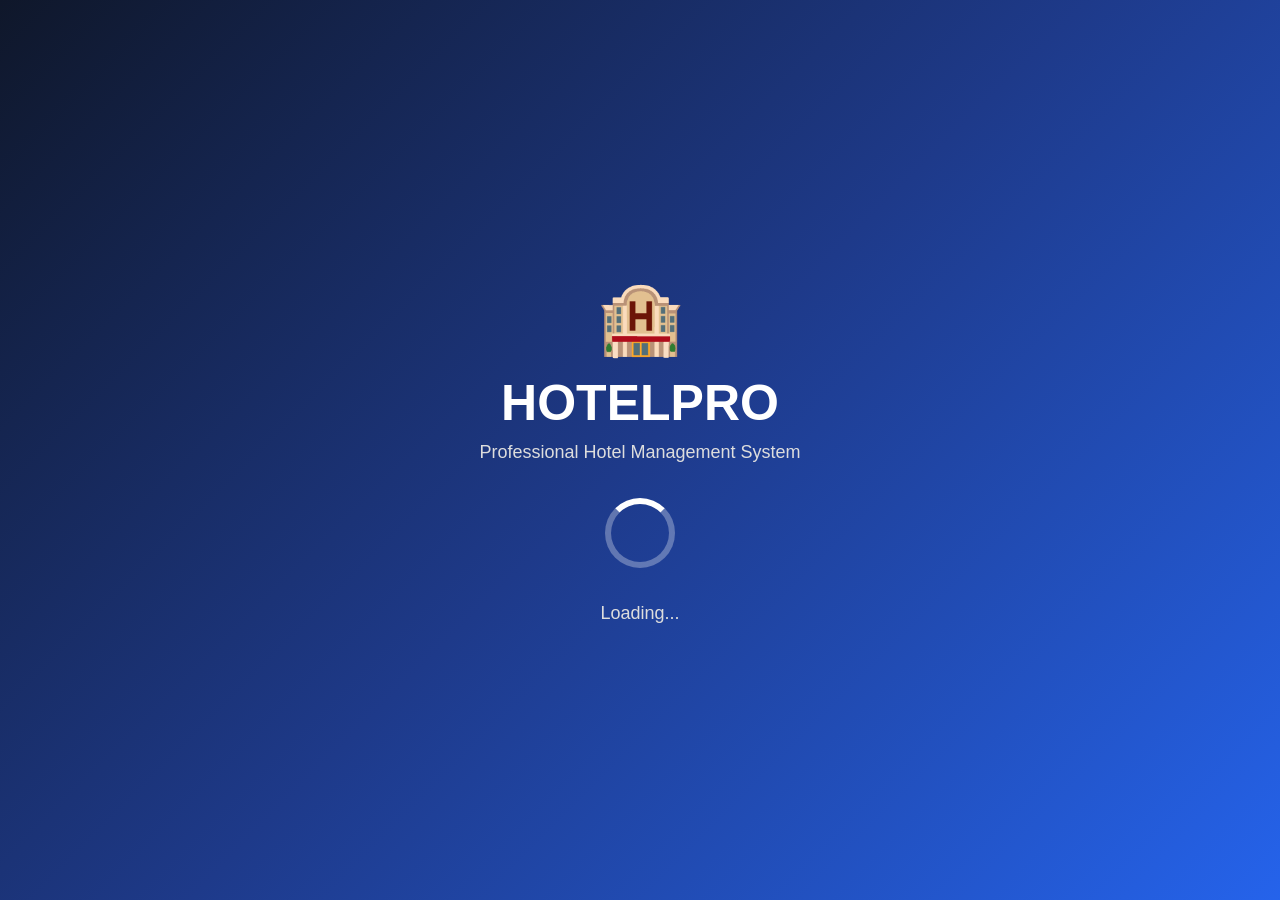
==== Index.html @ 007dcf88 "Create Index.html" ====
<!DOCTYPE html>
<html lang="en">
<head>
<meta charset="UTF-8">
<meta name="viewport" content="width=device-width, initial-scale=1.0">

<title>HOTELPRO | Hotel Management System</title>

<style>
*{
    margin:0;
    padding:0;
    box-sizing:border-box;
    font-family:Arial,Helvetica,sans-serif;
}

body{
    display:flex;
    justify-content:center;
    align-items:center;
    height:100vh;
    background:linear-gradient(135deg,#0f172a,#1e3a8a,#2563eb);
    color:#fff;
    overflow:hidden;
}

.container{
    text-align:center;
    animation:fadeIn 1.2s ease;
}

.logo{
    font-size:70px;
}

h1{
    font-size:50px;
    margin-top:15px;
}

p{
    margin-top:10px;
    font-size:18px;
    color:#ddd;
}

.loader{
    margin:35px auto;
    width:70px;
    height:70px;
    border:6px solid rgba(255,255,255,.3);
    border-top:6px solid #fff;
    border-radius:50%;
    animation:spin 1s linear infinite;
}

@keyframes spin{
    100%{transform:rotate(360deg);}
}

@keyframes fadeIn{
    from{
        opacity:0;
        transform:translateY(30px);
    }
    to{
        opacity:1;
        transform:translateY(0);
    }
}
</style>

<script>
setTimeout(function(){
    window.location.href="login.html";
},3000);
</script>

</head>
<body>

<div class="container">

<div class="logo">🏨</div>

<h1>HOTELPRO</h1>

<p>Professional Hotel Management System</p>

<div class="loader"></div>

<p>Loading...</p>

</div>

</body>
</html>
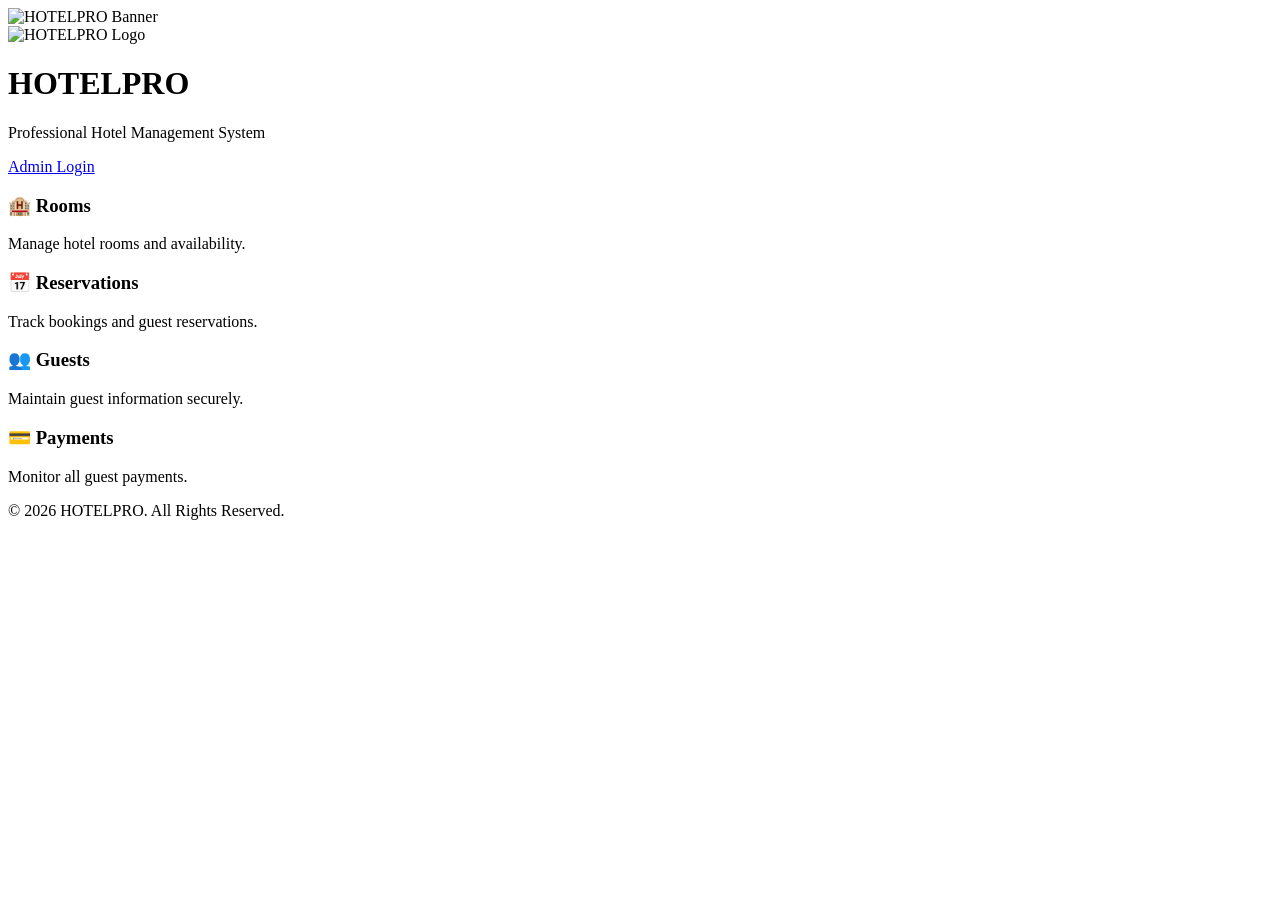
==== commit a5b231af: "Add initial HTML structure for HOTELPRO website" ====
--- a/Index.html
+++ b/Index.html
@@ -1,97 +1,64 @@
 <!DOCTYPE html>
 <html lang="en">
 <head>
-<meta charset="UTF-8">
-<meta name="viewport" content="width=device-width, initial-scale=1.0">
+    <meta charset="UTF-8">
+    <meta name="viewport" content="width=device-width, initial-scale=1.0">
+    <title>HOTELPRO | Welcome</title>
 
-<title>HOTELPRO | Hotel Management System</title>
+    <!-- CSS -->
+    <link rel="stylesheet" href="assets/css/style.css">
 
-<style>
-*{
-    margin:0;
-    padding:0;
-    box-sizing:border-box;
-    font-family:Arial,Helvetica,sans-serif;
-}
+    <!-- Favicon -->
+    <link rel="icon" href="assets/logo.png" type="image/png">
+</head>
 
-body{
-    display:flex;
-    justify-content:center;
-    align-items:center;
-    height:100vh;
-    background:linear-gradient(135deg,#0f172a,#1e3a8a,#2563eb);
-    color:#fff;
-    overflow:hidden;
-}
-
-.container{
-    text-align:center;
-    animation:fadeIn 1.2s ease;
-}
-
-.logo{
-    font-size:70px;
-}
-
-h1{
-    font-size:50px;
-    margin-top:15px;
-}
-
-p{
-    margin-top:10px;
-    font-size:18px;
-    color:#ddd;
-}
-
-.loader{
-    margin:35px auto;
-    width:70px;
-    height:70px;
-    border:6px solid rgba(255,255,255,.3);
-    border-top:6px solid #fff;
-    border-radius:50%;
-    animation:spin 1s linear infinite;
-}
-
-@keyframes spin{
-    100%{transform:rotate(360deg);}
-}
-
-@keyframes fadeIn{
-    from{
-        opacity:0;
-        transform:translateY(30px);
-    }
-    to{
-        opacity:1;
-        transform:translateY(0);
-    }
-}
-</style>
-
-<script>
-setTimeout(function(){
-    window.location.href="login.html";
-},3000);
-</script>
-
-</head>
 <body>
 
-<div class="container">
+    <!-- Hero Section -->
+    <header class="hero">
+        <img src="assets/dashboard-banner.jpg" alt="HOTELPRO Banner" class="hero-banner">
 
-<div class="logo">🏨</div>
+        <div class="overlay">
+            <img src="assets/logo.png" alt="HOTELPRO Logo" class="logo">
 
-<h1>HOTELPRO</h1>
+            <h1>HOTELPRO</h1>
+            <p>Professional Hotel Management System</p>
 
-<p>Professional Hotel Management System</p>
+            <a href="login.html" class="btn">Admin Login</a>
+        </div>
+    </header>
 
-<div class="loader"></div>
+    <!-- Features -->
+    <section class="features">
 
-<p>Loading...</p>
+        <div class="card">
+            <h3>🏨 Rooms</h3>
+            <p>Manage hotel rooms and availability.</p>
+        </div>
 
-</div>
+        <div class="card">
+            <h3>📅 Reservations</h3>
+            <p>Track bookings and guest reservations.</p>
+        </div>
+
+        <div class="card">
+            <h3>👥 Guests</h3>
+            <p>Maintain guest information securely.</p>
+        </div>
+
+        <div class="card">
+            <h3>💳 Payments</h3>
+            <p>Monitor all guest payments.</p>
+        </div>
+
+    </section>
+
+    <footer>
+        <p>&copy; 2026 HOTELPRO. All Rights Reserved.</p>
+    </footer>
+
+    <!-- JavaScript -->
+    <script src="assets/js/script.js"></script>
 
 </body>
 </html>
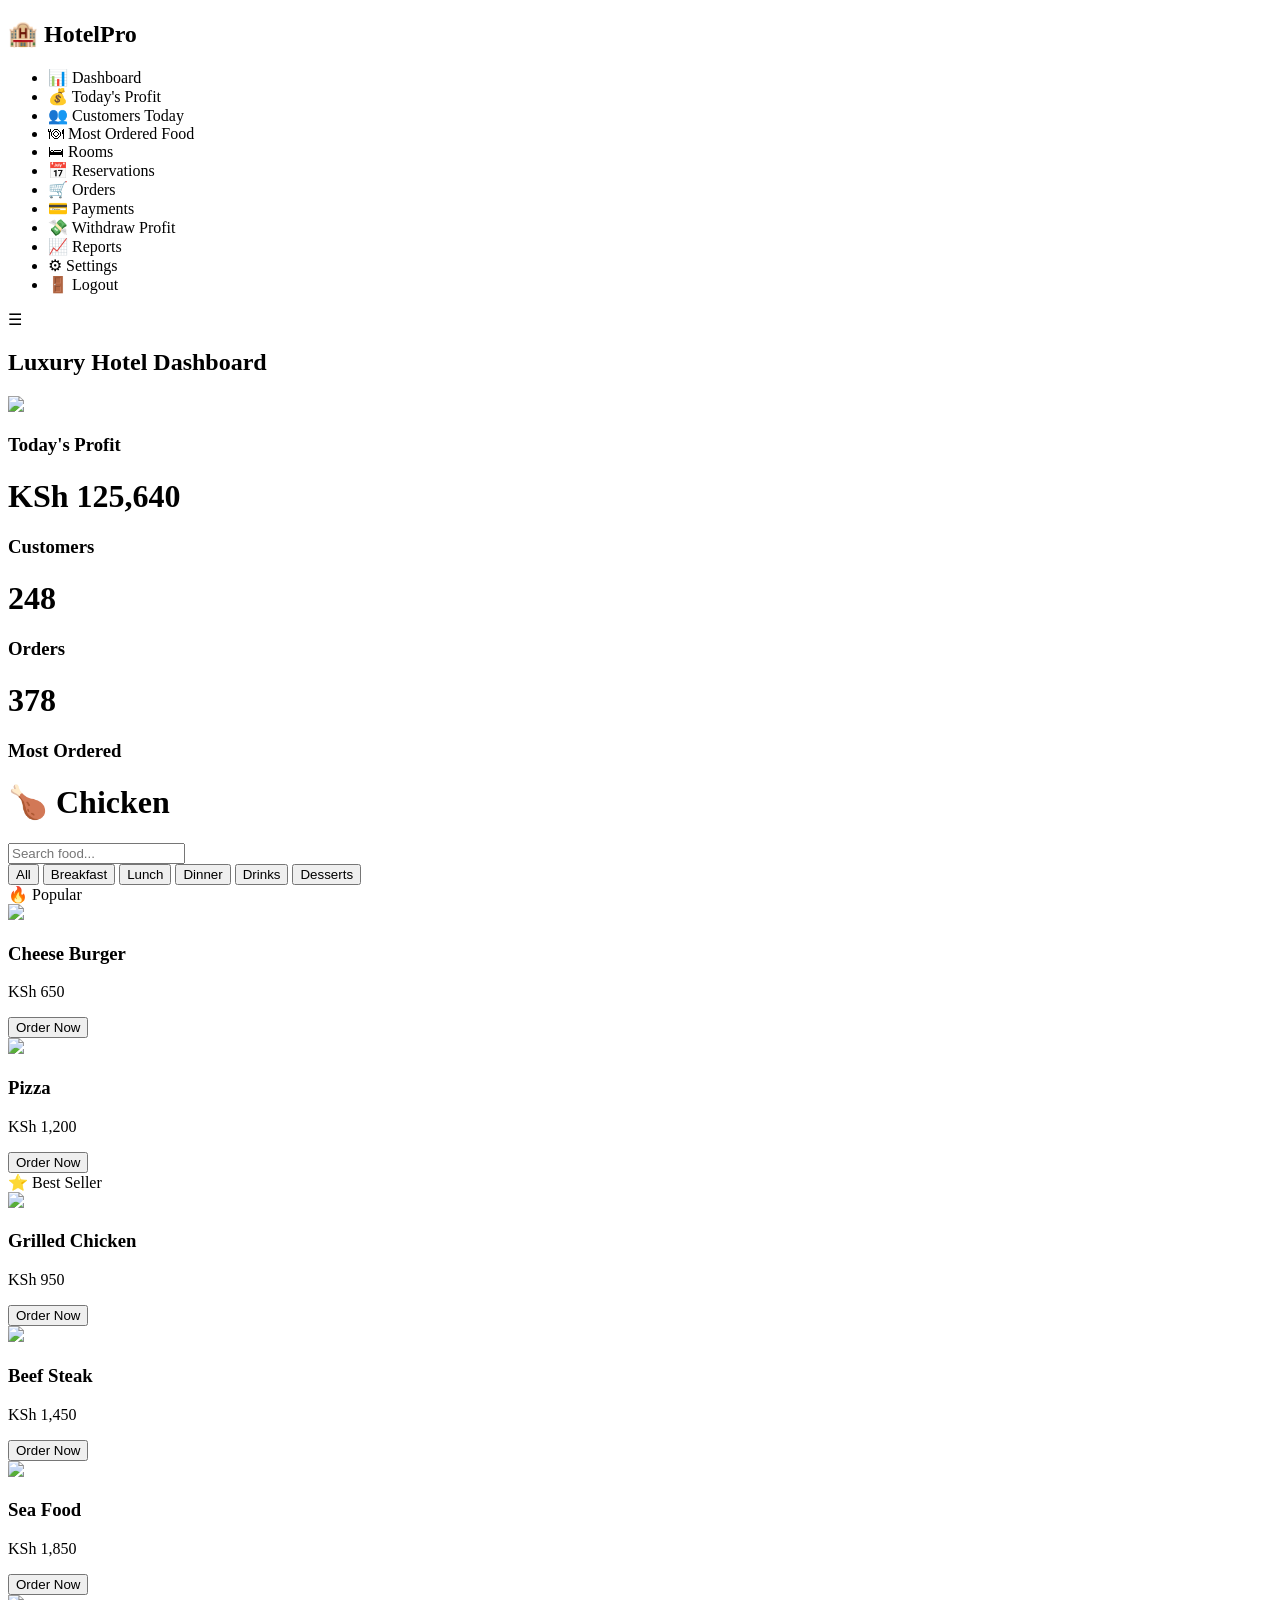
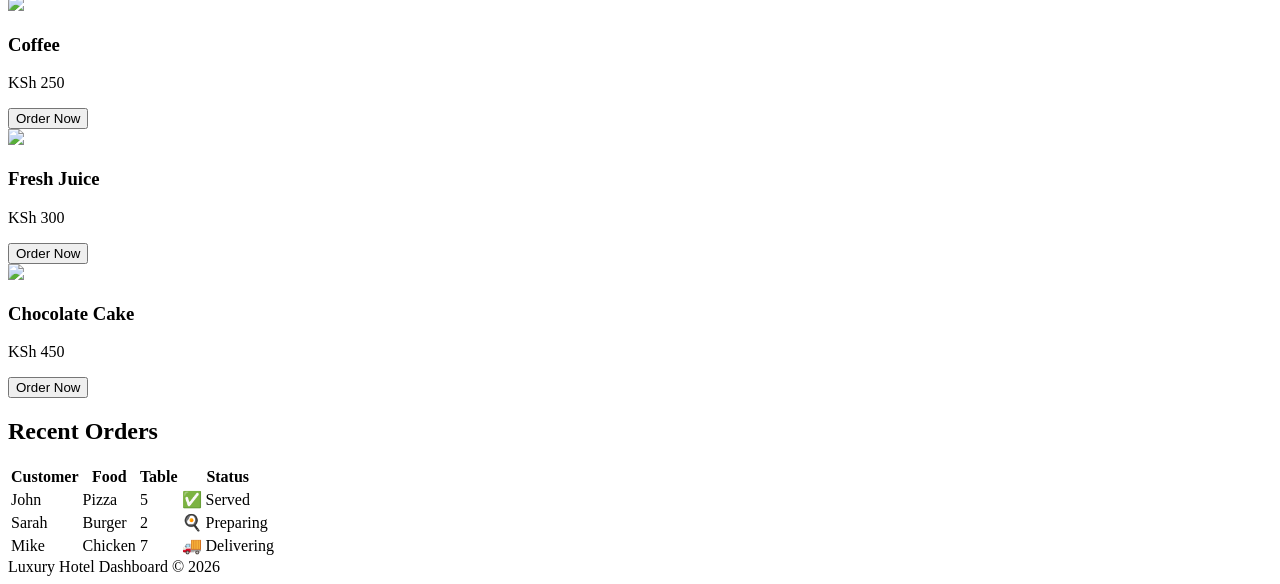
==== commit 721e34a1: "Add initial HTML structure for Luxury Hotel Dashboard" ====
--- a/Index.html
+++ b/Index.html
@@ -1,64 +1,333 @@
 <!DOCTYPE html>
 <html lang="en">
 <head>
-    <meta charset="UTF-8">
-    <meta name="viewport" content="width=device-width, initial-scale=1.0">
-    <title>HOTELPRO | Welcome</title>
-
-    <!-- CSS -->
-    <link rel="stylesheet" href="assets/css/style.css">
-
-    <!-- Favicon -->
-    <link rel="icon" href="assets/logo.png" type="image/png">
+
+<meta charset="UTF-8">
+<meta name="viewport" content="width=device-width, initial-scale=1.0">
+
+<title>Luxury Hotel Dashboard</title>
+
+<link rel="preconnect" href="https://fonts.googleapis.com">
+<link href="https://fonts.googleapis.com/css2?family=Poppins:wght@300;400;500;600;700&display=swap" rel="stylesheet">
+
+<link rel="stylesheet" href="style.css">
+
 </head>
 
 <body>
 
-    <!-- Hero Section -->
-    <header class="hero">
-        <img src="assets/dashboard-banner.jpg" alt="HOTELPRO Banner" class="hero-banner">
-
-        <div class="overlay">
-            <img src="assets/logo.png" alt="HOTELPRO Logo" class="logo">
-
-            <h1>HOTELPRO</h1>
-            <p>Professional Hotel Management System</p>
-
-            <a href="login.html" class="btn">Admin Login</a>
-        </div>
-    </header>
-
-    <!-- Features -->
-    <section class="features">
-
-        <div class="card">
-            <h3>🏨 Rooms</h3>
-            <p>Manage hotel rooms and availability.</p>
-        </div>
-
-        <div class="card">
-            <h3>📅 Reservations</h3>
-            <p>Track bookings and guest reservations.</p>
-        </div>
-
-        <div class="card">
-            <h3>👥 Guests</h3>
-            <p>Maintain guest information securely.</p>
-        </div>
-
-        <div class="card">
-            <h3>💳 Payments</h3>
-            <p>Monitor all guest payments.</p>
-        </div>
-
-    </section>
-
-    <footer>
-        <p>&copy; 2026 HOTELPRO. All Rights Reserved.</p>
-    </footer>
-
-    <!-- JavaScript -->
-    <script src="assets/js/script.js"></script>
+<!-- Sidebar -->
+
+<div class="sidebar" id="sidebar">
+
+<div class="logo">
+
+<h2>🏨 HotelPro</h2>
+
+</div>
+
+<ul>
+
+<li>📊 Dashboard</li>
+
+<li>💰 Today's Profit</li>
+
+<li>👥 Customers Today</li>
+
+<li>🍽 Most Ordered Food</li>
+
+<li>🛏 Rooms</li>
+
+<li>📅 Reservations</li>
+
+<li>🛒 Orders</li>
+
+<li>💳 Payments</li>
+
+<li>💸 Withdraw Profit</li>
+
+<li>📈 Reports</li>
+
+<li>⚙ Settings</li>
+
+<li>🚪 Logout</li>
+
+</ul>
+
+</div>
+
+<!-- Main -->
+
+<div class="main">
+
+<!-- Top Navbar -->
+
+<div class="navbar">
+
+<div class="menu-btn" onclick="toggleMenu()">
+
+☰
+
+</div>
+
+<h2>Luxury Hotel Dashboard</h2>
+
+<div class="profile">
+
+<img src="https://i.pravatar.cc/45">
+
+</div>
+
+</div>
+
+<!-- Statistics -->
+
+<div class="stats">
+
+<div class="card">
+
+<h3>Today's Profit</h3>
+
+<h1>KSh 125,640</h1>
+
+</div>
+
+<div class="card">
+
+<h3>Customers</h3>
+
+<h1>248</h1>
+
+</div>
+
+<div class="card">
+
+<h3>Orders</h3>
+
+<h1>378</h1>
+
+</div>
+
+<div class="card">
+
+<h3>Most Ordered</h3>
+
+<h1>🍗 Chicken</h1>
+
+</div>
+
+</div>
+
+<!-- Search -->
+
+<div class="search">
+
+<input type="text" placeholder="Search food...">
+
+</div>
+
+<!-- Categories -->
+
+<div class="categories">
+
+<button class="active">All</button>
+
+<button>Breakfast</button>
+
+<button>Lunch</button>
+
+<button>Dinner</button>
+
+<button>Drinks</button>
+
+<button>Desserts</button>
+
+</div>
+
+<!-- Food Menu -->
+
+<div class="food-grid">
+
+<div class="food-card">
+
+<div class="badge">🔥 Popular</div>
+
+<img src="https://images.unsplash.com/photo-1568901346375-23c9450c58cd?w=500">
+
+<h3>Cheese Burger</h3>
+
+<p>KSh 650</p>
+
+<button>Order Now</button>
+
+</div>
+
+<div class="food-card">
+
+<img src="https://images.unsplash.com/photo-1513104890138-7c749659a591?w=500">
+
+<h3>Pizza</h3>
+
+<p>KSh 1,200</p>
+
+<button>Order Now</button>
+
+</div>
+
+<div class="food-card">
+
+<div class="badge">⭐ Best Seller</div>
+
+<img src="https://images.unsplash.com/photo-1600891964092-4316c288032e?w=500">
+
+<h3>Grilled Chicken</h3>
+
+<p>KSh 950</p>
+
+<button>Order Now</button>
+
+</div>
+
+<div class="food-card">
+
+<img src="https://images.unsplash.com/photo-1550547660-d9450f859349?w=500">
+
+<h3>Beef Steak</h3>
+
+<p>KSh 1,450</p>
+
+<button>Order Now</button>
+
+</div>
+
+<div class="food-card">
+
+<img src="https://images.unsplash.com/photo-1504674900247-0877df9cc836?w=500">
+
+<h3>Sea Food</h3>
+
+<p>KSh 1,850</p>
+
+<button>Order Now</button>
+
+</div>
+
+<div class="food-card">
+
+<img src="https://images.unsplash.com/photo-1495474472287-4d71bcdd2085?w=500">
+
+<h3>Coffee</h3>
+
+<p>KSh 250</p>
+
+<button>Order Now</button>
+
+</div>
+
+<div class="food-card">
+
+<img src="https://images.unsplash.com/photo-1467003909585-2f8a72700288?w=500">
+
+<h3>Fresh Juice</h3>
+
+<p>KSh 300</p>
+
+<button>Order Now</button>
+
+</div>
+
+<div class="food-card">
+
+<img src="https://images.unsplash.com/photo-1565958011703-44f9829ba187?w=500">
+
+<h3>Chocolate Cake</h3>
+
+<p>KSh 450</p>
+
+<button>Order Now</button>
+
+</div>
+
+</div>
+
+<!-- Recent Orders -->
+
+<div class="orders">
+
+<h2>Recent Orders</h2>
+
+<table>
+
+<tr>
+
+<th>Customer</th>
+
+<th>Food</th>
+
+<th>Table</th>
+
+<th>Status</th>
+
+</tr>
+
+<tr>
+
+<td>John</td>
+
+<td>Pizza</td>
+
+<td>5</td>
+
+<td>✅ Served</td>
+
+</tr>
+
+<tr>
+
+<td>Sarah</td>
+
+<td>Burger</td>
+
+<td>2</td>
+
+<td>🍳 Preparing</td>
+
+</tr>
+
+<tr>
+
+<td>Mike</td>
+
+<td>Chicken</td>
+
+<td>7</td>
+
+<td>🚚 Delivering</td>
+
+</tr>
+
+</table>
+
+</div>
+
+<footer>
+
+Luxury Hotel Dashboard © 2026
+
+</footer>
+
+</div>
+
+<script>
+
+function toggleMenu(){
+
+document.getElementById("sidebar").classList.toggle("active");
+
+}
+
+</script>
 
 </body>
-</html>
+
+  </html>
